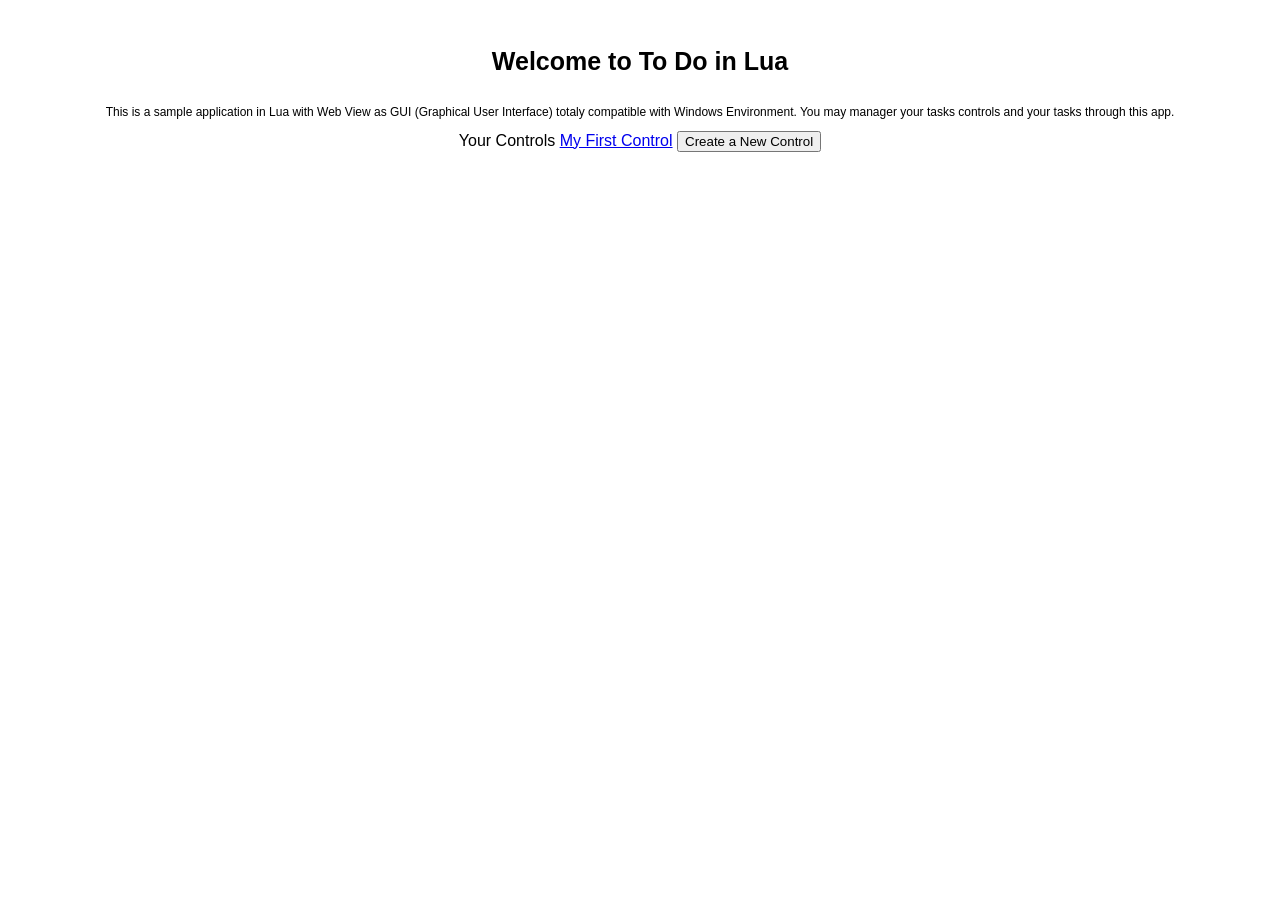
==== src/ui/index.html @ 8d82878e "update" ====
<!DOCTYPE html>
<html lang="pt-BR">
<head>
    <meta charset="UTF-8">
    <link rel="stylesheet" href="./src/css/style.css">
    <link rel="stylesheet" href="./src/css/home.css">
</head>
<body>
    <main>
        <h1>Welcome to To Do in Lua</h1>
        <p>This is a sample application in Lua with Web View as GUI (Graphical User Interface) totaly compatible with Windows Environment.
            You may manager your tasks controls and your tasks through this app.
        </p>
        <section>
            <span>Your Controls</span>
            <a href="./src/pages/task_control.html">My First Control</a>
            <button onclick="">Create a New Control</button>
        </section>
    </main>
    <script src="./src/middleware/VerifyInvoke.js"></script>
</body>
</html>
---- src/ui/src/css/style.css ----
body {
    font-family: 'Segoe UI', Tahoma, Geneva, Verdana, sans-serif;
    margin: 0;
    padding: 30px;
}
---- src/ui/src/css/home.css ----
main {
    display: flex;
    flex-direction: column;
    align-items: center;
}

main h1 {
    font-size: 25px;
}

main p {
    font-size: 12px;
}

main section {
    align-self: center;
}

main section span {
    justify-self: left;
    align-self: flex-start;
}
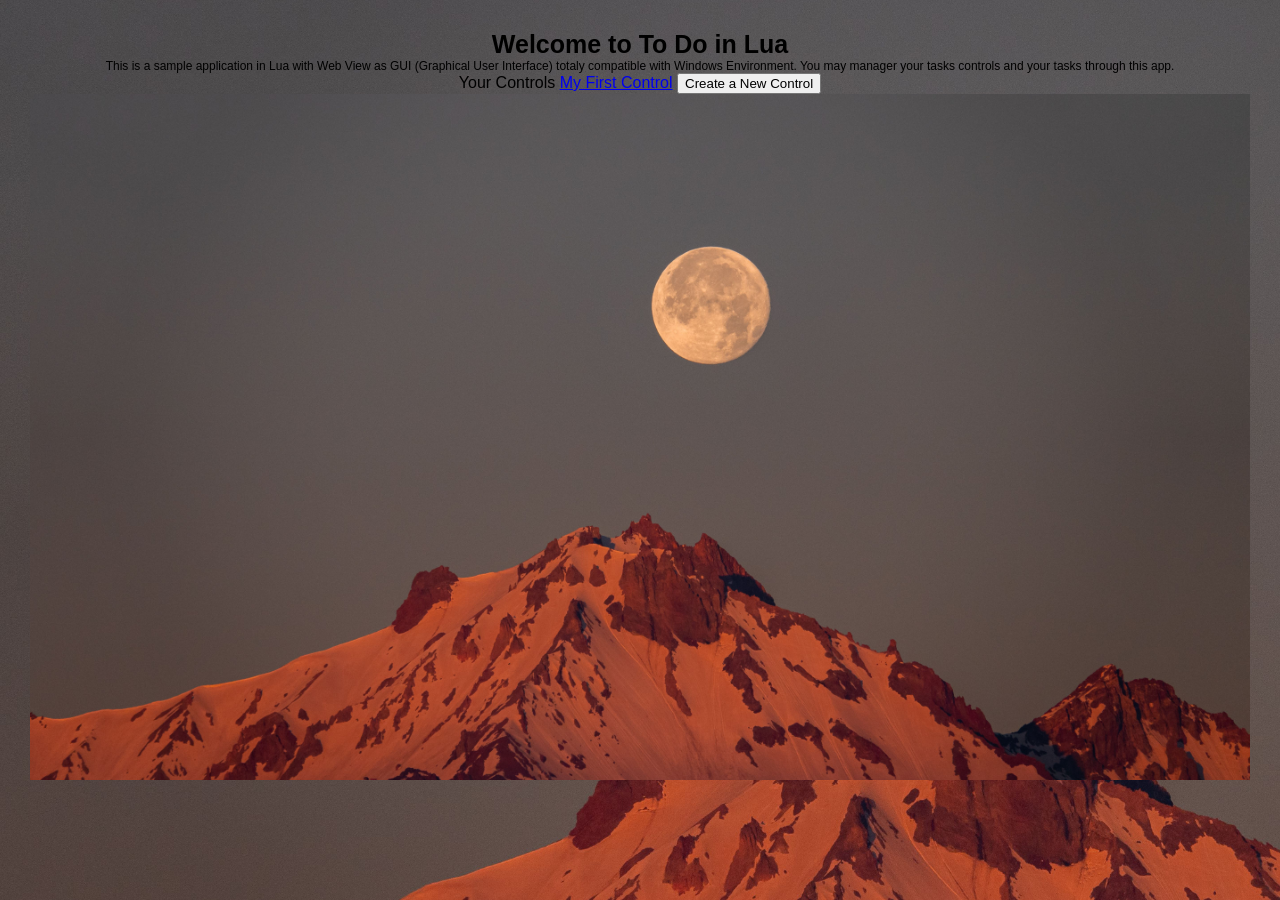
==== commit be50a237: "Docs Update" ====
--- a/src/ui/index.html
+++ b/src/ui/index.html
@@ -16,6 +16,7 @@
             <a href="./src/pages/task_control.html">My First Control</a>
             <button onclick="">Create a New Control</button>
         </section>
+        <img src="./src/assets/images/background.svg" alt="Background of App with A Moon's Picture">
     </main>
     <script src="./src/middleware/VerifyInvoke.js"></script>
 </body>
--- a/src/ui/src/css/style.css
+++ b/src/ui/src/css/style.css
@@ -1,3 +1,13 @@
+* {
+    margin: 0;
+    box-sizing: border-box;
+}
+
+img {
+    max-width: 100%;
+    height: auto;
+}
+
 body {
     font-family: 'Segoe UI', Tahoma, Geneva, Verdana, sans-serif;
     margin: 0;
--- a/src/ui/src/css/home.css
+++ b/src/ui/src/css/home.css
@@ -1,7 +1,15 @@
+body {
+    width: 100%;
+    height: 100%;
+    background-image: url(../assets/images/background.svg);
+    background-repeat: no-repeat;
+}
+
 main {
     display: flex;
     flex-direction: column;
     align-items: center;
+    background-color: transparent;
 }
 
 main h1 {
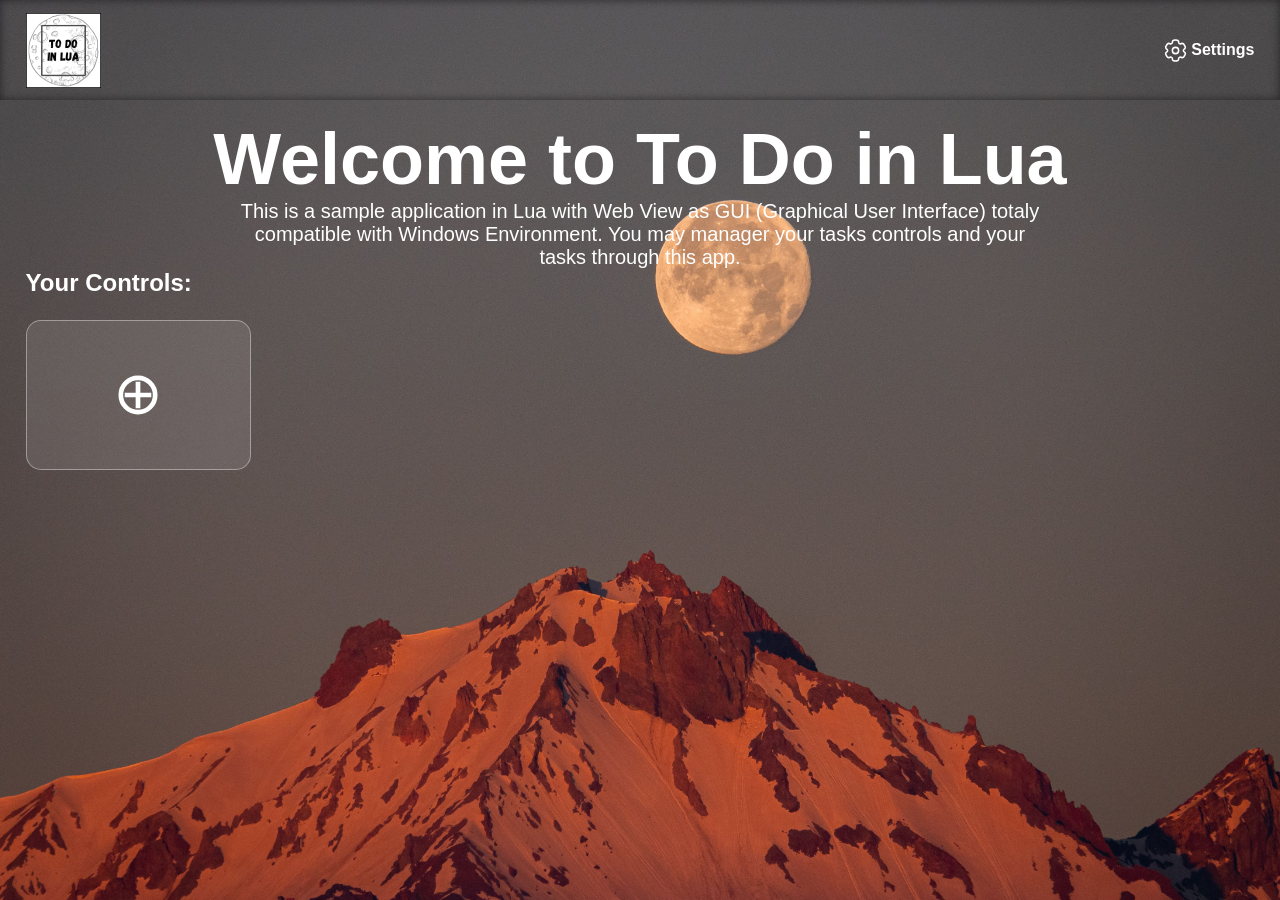
==== commit bf771b52: "update" ====
--- a/src/ui/index.html
+++ b/src/ui/index.html
@@ -4,20 +4,38 @@
     <meta charset="UTF-8">
     <link rel="stylesheet" href="./src/css/style.css">
     <link rel="stylesheet" href="./src/css/home.css">
+    <!-- <link rel="icon" type="image/svg" href="../../public/icons/logo.svg"> -->
 </head>
 <body>
+    <header>
+        <figure>
+            <img src="./src/assets/icons/logo.svg" alt="Logo of App">
+        </figure>
+        <button>
+            <figure>
+                <img src="./src/assets/icons/settings.svg" alt="Settings Icon">
+            </figure>
+            <span>Settings</span>
+        </button>
+    </header>
     <main>
         <h1>Welcome to To Do in Lua</h1>
         <p>This is a sample application in Lua with Web View as GUI (Graphical User Interface) totaly compatible with Windows Environment.
             You may manager your tasks controls and your tasks through this app.
         </p>
-        <section>
-            <span>Your Controls</span>
-            <a href="./src/pages/task_control.html">My First Control</a>
-            <button onclick="">Create a New Control</button>
+        <h2>Your Controls:</h2>
+        <section class="controls">
+            <!-- <a href="./src/pages/task_control.html">My First Control</a> -->
+             <article class="create_control">
+                <button onclick="invoke_task_creation(VerifyInvoke())">
+                    <figure>
+                        <img src="./src/assets/icons/create.svg" alt="Icon to create a new control">
+                    </figure>
+                </button>  
+             </article>
         </section>
-        <img src="./src/assets/images/background.svg" alt="Background of App with A Moon's Picture">
     </main>
     <script src="./src/middleware/VerifyInvoke.js"></script>
+    <script src="./src/js/InvokeCreateTask.js"></script>
 </body>
 </html>
--- a/src/ui/src/css/style.css
+++ b/src/ui/src/css/style.css
@@ -1,6 +1,18 @@
 * {
     margin: 0;
+    padding: 0;
     box-sizing: border-box;
+}
+
+html {
+    min-height: 100%;
+}
+
+body {
+    min-height: 100vh;
+    font-family: 'Segoe UI', Tahoma, Geneva, Verdana, sans-serif;
+    margin: 0;
+    padding: 0;
 }
 
 img {
@@ -8,8 +20,12 @@
     height: auto;
 }
 
-body {
-    font-family: 'Segoe UI', Tahoma, Geneva, Verdana, sans-serif;
-    margin: 0;
-    padding: 30px;
+button {
+    -webkit-transition: none;
+    transition: none;
+    border: none;
+    -webkit-appearance: none;
+    -moz-appearance: none;
+    appearance: none;
+    cursor: pointer
 }
--- a/src/ui/src/css/home.css
+++ b/src/ui/src/css/home.css
@@ -1,30 +1,107 @@
 body {
-    width: 100%;
-    height: 100%;
     background-image: url(../assets/images/background.svg);
     background-repeat: no-repeat;
+    background-size: cover;
+    background-position: center;
+}
+
+header {
+    max-height: 300px;
+    min-height: 100px;
+    background-color: transparent;
+    display: flex;
+    align-items: center;
+    box-shadow: inset 0px 0px 10px 0px rgba(0, 0, 0, 0.5);
+    padding: 0vw 2vw;
+}
+
+header figure {
+    display: flex;
+    width: 75px;
+    height: auto;
+    align-items: center;
+    justify-content: center;
+}
+
+header button {
+    display: flex;
+    align-items: center;
+    justify-content: center;
+    gap: 0.2rem;
+    margin-left: auto;
+    background-color: transparent;
+    font-size: 1rem;
+    font-weight: 600;
+    color: white;
+}
+
+header button figure {
+    max-width: 25px;
+    max-height: 25px;
 }
 
 main {
+    min-height: 75vh;
     display: flex;
     flex-direction: column;
+    background-color: transparent;
+    padding: 2vh 2vw;
+}
+
+main h1 {
+    text-align: center;
+    font-size: 4.5rem;
+    color: white;
+}
+
+main p {
+    display: flex;
+    width: 65%;
+    align-self: center;
+    text-align: center;
+    font-size: 1.25rem;
+    color: white;
+}
+
+main h2 {
+    font-size: 1.5rem;
+    color: white;
+    text-align: left;
+    margin-bottom: 2.5vh;
+}
+
+main .controls {
+    display: flex;
+    flex-wrap: wrap;
+    gap: 2rem;
+    width: 100%;
+    height: auto;
+}
+
+main .controls article {
+    display: flex;
+    width: 225px;
+    height: 150px;
+    border-radius: 15px;
+}
+
+main .controls .create_control {
     align-items: center;
+    justify-content: center;
+    border: 1px solid rgba(255, 255, 255, 0.386);
+    background-color: rgba(255, 255, 255, 0.099);
+}
+
+main .controls .create_control button {
+    display: flex;
+    align-items: center;
+    justify-content: center;
+    width: 100%;
+    height: 100%;
     background-color: transparent;
 }
 
-main h1 {
-    font-size: 25px;
-}
-
-main p {
-    font-size: 12px;
-}
-
-main section {
-    align-self: center;
-}
-
-main section span {
-    justify-self: left;
-    align-self: flex-start;
+main .controls .create_control button figure {
+    max-width: 50px;
+    max-height: 50px;
 }
